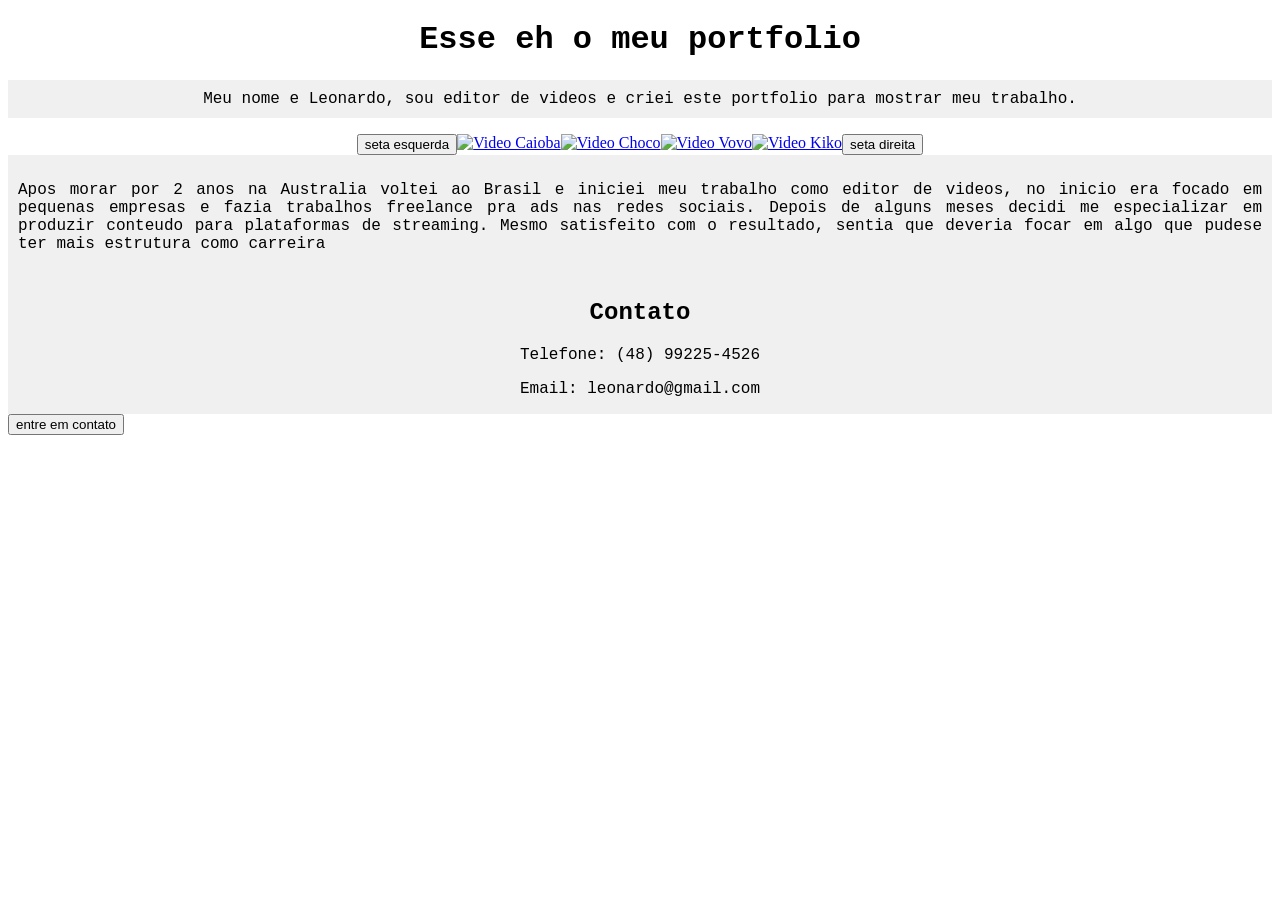
==== index.html @ e5629a9b "changed the style on experience section and included a button to contact me" ====
<!DOCTYPE html>
<html>
<head>
    <meta charset="UTF-8">
    <title>Meu Portfolio</title> 
    <link rel="stylesheet" href="style.css">
</head>
<body>
  <h1>Esse eh o meu portfolio</h1>
  <p class="description">Meu nome e Leonardo, sou editor de videos e criei este portfolio para mostrar meu trabalho.</p>
<div class="videos">
<button>seta esquerda</button>
<p class="video"><a href="https://www.instagram.com/reel/Dbdfe_CJthA/?utm_source=ig_web_copy_link&igsh=MzRlODBiNWFlZA=="><img src="./images/caioba.jpg" alt="Video Caioba"></a></p>
<br>
<p class="video"><a href="https://www.instagram.com/reel/Da0_VrKNfnN/?utm_source=ig_web_copy_link&igsh=MzRlODBiNWFlZA=="><img src="./images/choco.png" alt="Video Choco"></a></p>
<br>
<p class="video"><a href="https://www.instagram.com/reel/DUDsQWNEaJJ/?utm_source=ig_web_copy_link&igsh=MzRlODBiNWFlZA=="><img src="./images/vovo.jpg" alt="Video Vovo"></a></p>
<br>
<p class="video"><a href="https://www.tiktok.com/@kikofranchin/video/7564513068567334200?is_from_webapp=1&sender_device=pc&web_id=7665436020150765064"><img src="./images/kiko.jpeg" alt="Video Kiko"></a></p>
<button>seta direita</button>
</div>
<div class="secaoExperiencia"><p class="experience">Apos morar por 2 anos na Australia voltei ao Brasil e iniciei meu trabalho como editor de videos, no inicio era focado em pequenas empresas e fazia trabalhos freelance pra ads nas redes sociais. Depois de alguns meses decidi me especializar em produzir conteudo para plataformas de streaming. Mesmo satisfeito com o resultado, sentia que deveria focar em algo que pudese ter mais estrutura como carreira</p></div>
<div class="contato">
  <div>
  <h2>Contato</h2>
  <p>Telefone: (48) 99225-4526</p>
  <p>Email: leonardo@gmail.com</p>
</div>
</div>
<button>entre em contato</button>
</body>
</html>
---- style.css ----
.videos {
    display: flex;
    justify-content: center;
}

.video {
    margin: 0;
}

.video img {
    width: 280px;
    height: 280px;
    object-fit: contain;
}

h1{
    text-align: center;
    font-family: 'Courier New', Courier, monospace;
    
}
.description {
    text-align: center;
    font-family: 'Courier New', Courier, monospace;
    background-color: #f0f0f0;
    padding: 10px;
}
.secaoExperiencia{
    text-align: center;
    font-family: 'Courier New', Courier, monospace;
    background-color: #f0f0f0;
    display: inline-block;
    padding: 10px;
    text-align: justify;
}
.contato{
    background-color: #f0f0f0;
    text-align: center;
    font-family: 'Courier New', Courier, monospace;
    display: flex;
    justify-content: center;
}
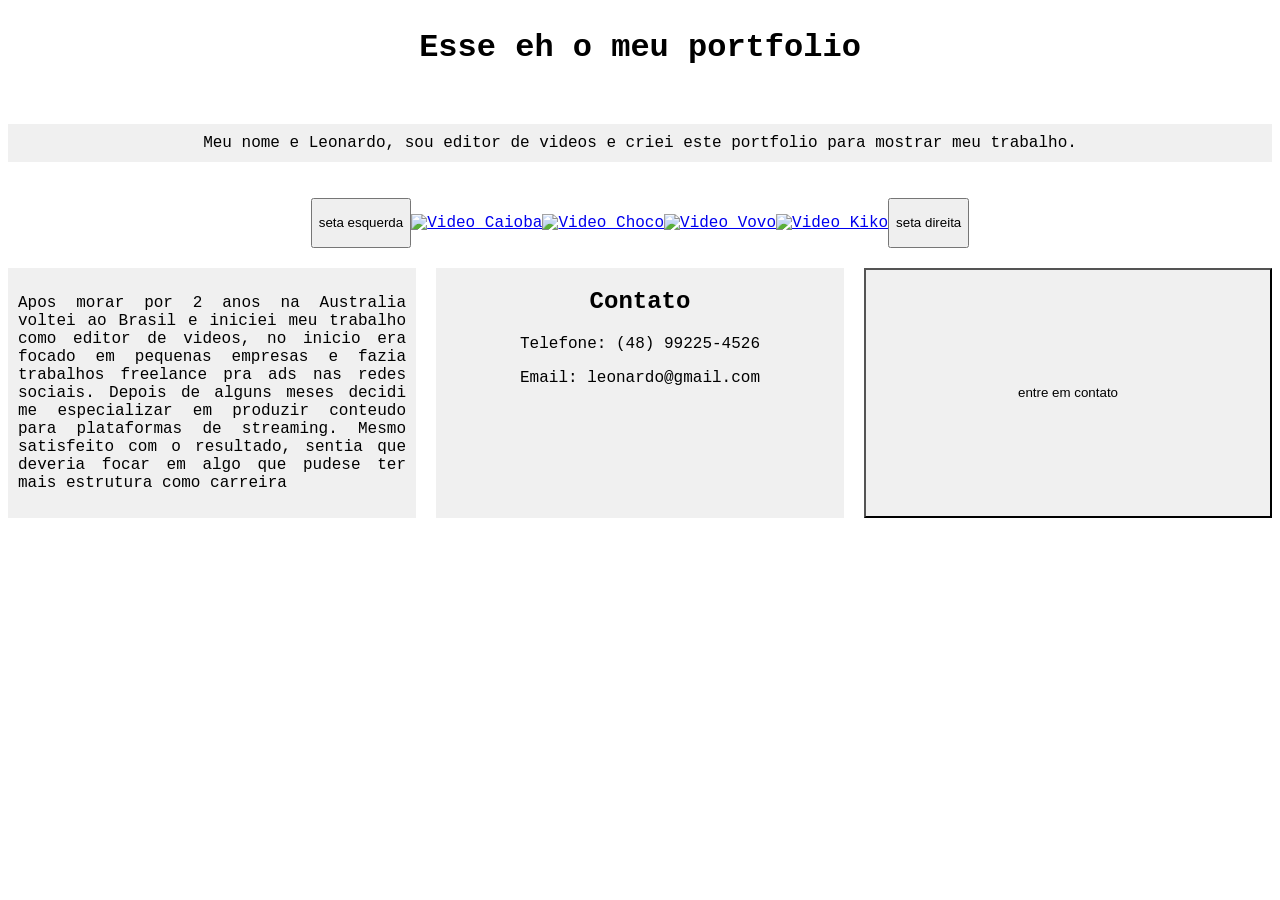
==== commit 4901c8c7: "melhorado o css e adicionado display grid" ====
--- a/index.html
+++ b/index.html
@@ -5,7 +5,7 @@
     <title>Meu Portfolio</title> 
     <link rel="stylesheet" href="style.css">
 </head>
-<body>
+<body class="grid">
   <h1>Esse eh o meu portfolio</h1>
   <p class="description">Meu nome e Leonardo, sou editor de videos e criei este portfolio para mostrar meu trabalho.</p>
 <div class="videos">
@@ -27,6 +27,6 @@
   <p>Email: leonardo@gmail.com</p>
 </div>
 </div>
-<button>entre em contato</button>
+<button class="contato">entre em contato</button>
 </body>
 </html>
--- a/style.css
+++ b/style.css
@@ -1,10 +1,19 @@
-.videos {
-    display: flex;
-    justify-content: center;
+.grid{
+    display: grid;
+    grid-template-columns: 1fr 1fr 1fr;
+    gap: 20px;
 }
 
-.video {
-    margin: 0;
+body{
+    text-align: center;
+    font-family: 'Courier New', Courier, monospace;
+}
+
+.videos{
+  grid-column: 1 / -1;
+  display:flex;
+  align-content: center;
+  justify-content: center;
 }
 
 .video img {
@@ -14,28 +23,19 @@
 }
 
 h1{
-    text-align: center;
-    font-family: 'Courier New', Courier, monospace;
-    
+    grid-column: 1 / -1;
 }
 .description {
-    text-align: center;
-    font-family: 'Courier New', Courier, monospace;
     background-color: #f0f0f0;
     padding: 10px;
+    grid-column: 1 / -1;
 }
 .secaoExperiencia{
-    text-align: center;
-    font-family: 'Courier New', Courier, monospace;
     background-color: #f0f0f0;
-    display: inline-block;
     padding: 10px;
     text-align: justify;
 }
 .contato{
     background-color: #f0f0f0;
-    text-align: center;
-    font-family: 'Courier New', Courier, monospace;
-    display: flex;
-    justify-content: center;
+    place-items: start;
 }
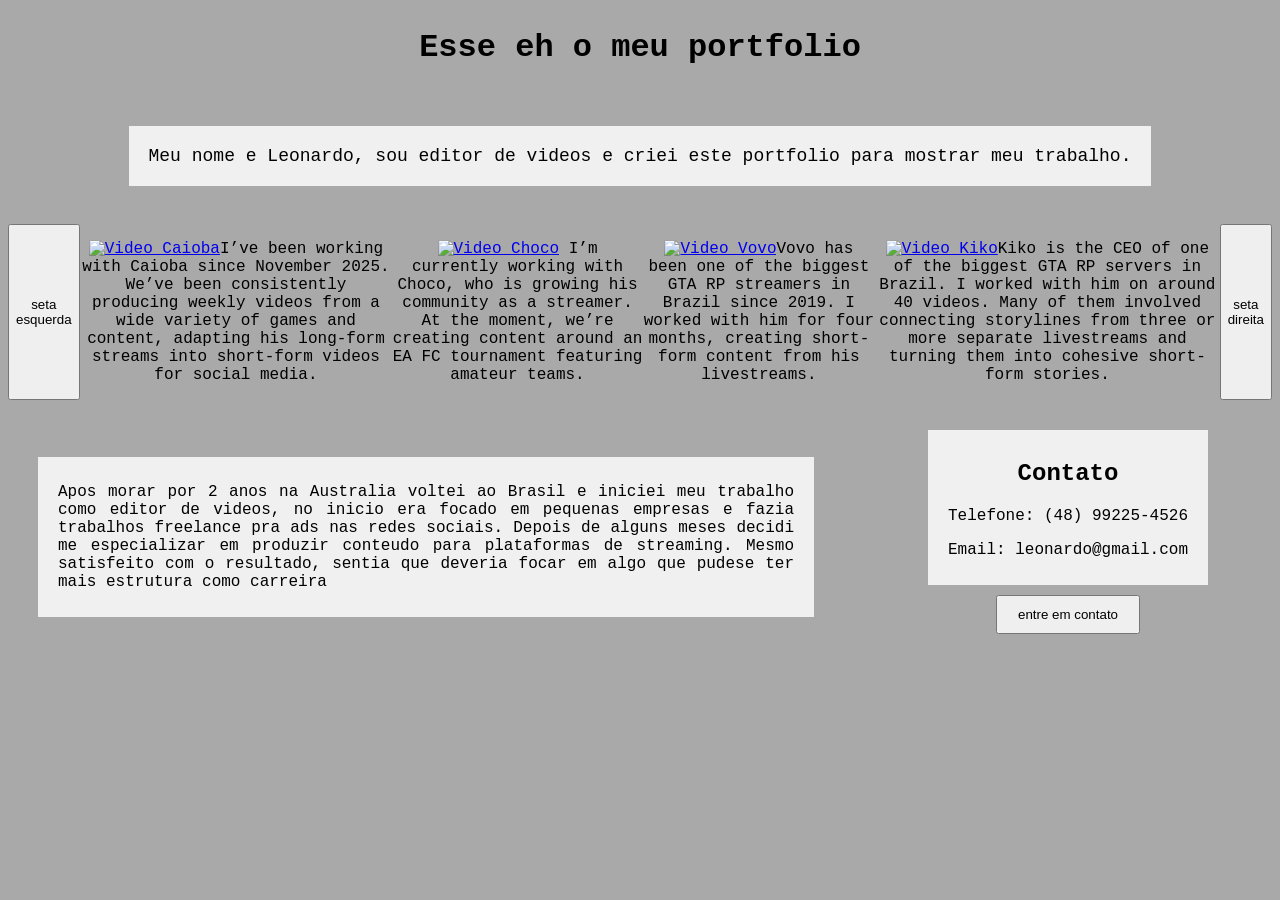
==== commit 20ba06aa: "adicionada descricao para cara item do portfolio e reoganizacao do campo experiencia" ====
--- a/index.html
+++ b/index.html
@@ -10,23 +10,25 @@
   <p class="description">Meu nome e Leonardo, sou editor de videos e criei este portfolio para mostrar meu trabalho.</p>
 <div class="videos">
 <button>seta esquerda</button>
-<p class="video"><a href="https://www.instagram.com/reel/Dbdfe_CJthA/?utm_source=ig_web_copy_link&igsh=MzRlODBiNWFlZA=="><img src="./images/caioba.jpg" alt="Video Caioba"></a></p>
+<p class="video"><a href="https://www.instagram.com/reel/Dbdfe_CJthA/?utm_source=ig_web_copy_link&igsh=MzRlODBiNWFlZA=="><img src="./images/caioba.jpg" alt="Video Caioba"></a>I’ve been working with Caioba since November 2025. We’ve been consistently producing weekly videos from a wide variety of games and content, adapting his long-form streams into short-form videos for social media.</p>
 <br>
-<p class="video"><a href="https://www.instagram.com/reel/Da0_VrKNfnN/?utm_source=ig_web_copy_link&igsh=MzRlODBiNWFlZA=="><img src="./images/choco.png" alt="Video Choco"></a></p>
+<p class="video"><a href="https://www.instagram.com/reel/Da0_VrKNfnN/?utm_source=ig_web_copy_link&igsh=MzRlODBiNWFlZA=="><img src="./images/choco.png" alt="Video Choco"></a> I’m currently working with Choco, who is growing his community as a streamer. At the moment, we’re creating content around an EA FC tournament featuring amateur teams.</p>
 <br>
-<p class="video"><a href="https://www.instagram.com/reel/DUDsQWNEaJJ/?utm_source=ig_web_copy_link&igsh=MzRlODBiNWFlZA=="><img src="./images/vovo.jpg" alt="Video Vovo"></a></p>
+<p class="video"><a href="https://www.instagram.com/reel/DUDsQWNEaJJ/?utm_source=ig_web_copy_link&igsh=MzRlODBiNWFlZA=="><img src="./images/vovo.jpg" alt="Video Vovo"></a>Vovo has been one of the biggest GTA RP streamers in Brazil since 2019. I worked with him for four months, creating short-form content from his livestreams.</p>
 <br>
-<p class="video"><a href="https://www.tiktok.com/@kikofranchin/video/7564513068567334200?is_from_webapp=1&sender_device=pc&web_id=7665436020150765064"><img src="./images/kiko.jpeg" alt="Video Kiko"></a></p>
+<p class="video"><a href="https://www.tiktok.com/@kikofranchin/video/7564513068567334200?is_from_webapp=1&sender_device=pc&web_id=7665436020150765064"><img src="./images/kiko.jpeg" alt="Video Kiko"></a>Kiko is the CEO of one of the biggest GTA RP servers in Brazil. I worked with him on around 40 videos. Many of them involved connecting storylines from three or more separate livestreams and turning them into cohesive short-form stories.</p>
 <button>seta direita</button>
 </div>
 <div class="secaoExperiencia"><p class="experience">Apos morar por 2 anos na Australia voltei ao Brasil e iniciei meu trabalho como editor de videos, no inicio era focado em pequenas empresas e fazia trabalhos freelance pra ads nas redes sociais. Depois de alguns meses decidi me especializar em produzir conteudo para plataformas de streaming. Mesmo satisfeito com o resultado, sentia que deveria focar em algo que pudese ter mais estrutura como carreira</p></div>
+<div class="info">
 <div class="contato">
   <div>
-  <h2>Contato</h2>
-  <p>Telefone: (48) 99225-4526</p>
-  <p>Email: leonardo@gmail.com</p>
+    <h2>Contato</h2>
+    <p>Telefone: (48) 99225-4526</p>
+    <p>Email: leonardo@gmail.com</p>
+  </div>
 </div>
+<button class="butao">entre em contato</button>
+</body>
 </div>
-<button class="contato">entre em contato</button>
-</body>
 </html>
--- a/style.css
+++ b/style.css
@@ -7,13 +7,14 @@
 body{
     text-align: center;
     font-family: 'Courier New', Courier, monospace;
+    background-color: darkgrey;
 }
 
 .videos{
   grid-column: 1 / -1;
+  grid-row: 3 / 4;
   display:flex;
   align-content: center;
-  justify-content: center;
 }
 
 .video img {
@@ -27,15 +28,35 @@
 }
 .description {
     background-color: #f0f0f0;
-    padding: 10px;
+    padding: 20px;
     grid-column: 1 / -1;
+    place-self: center;
+    font-size: 18px;
 }
 .secaoExperiencia{
     background-color: #f0f0f0;
-    padding: 10px;
+    padding: 20px;
     text-align: justify;
+    place-self: center;
+    grid-row: 4 / 5;
+    grid-column: 1 /3 ;
+    padding: 10px 20px;
+    margin: 30px;
 }
 .contato{
     background-color: #f0f0f0;
-    place-items: start;
+    place-self: center;
+    padding: 10px 20px;
+}
+.butao{
+       place-self: center;
+       padding: 10px 20px;
+       margin: 10px;
+}
+.info{
+    display: flex;
+    flex-direction: column;
+    align-items: center;
+    justify-content: center;
+    margin: 10px;
 }
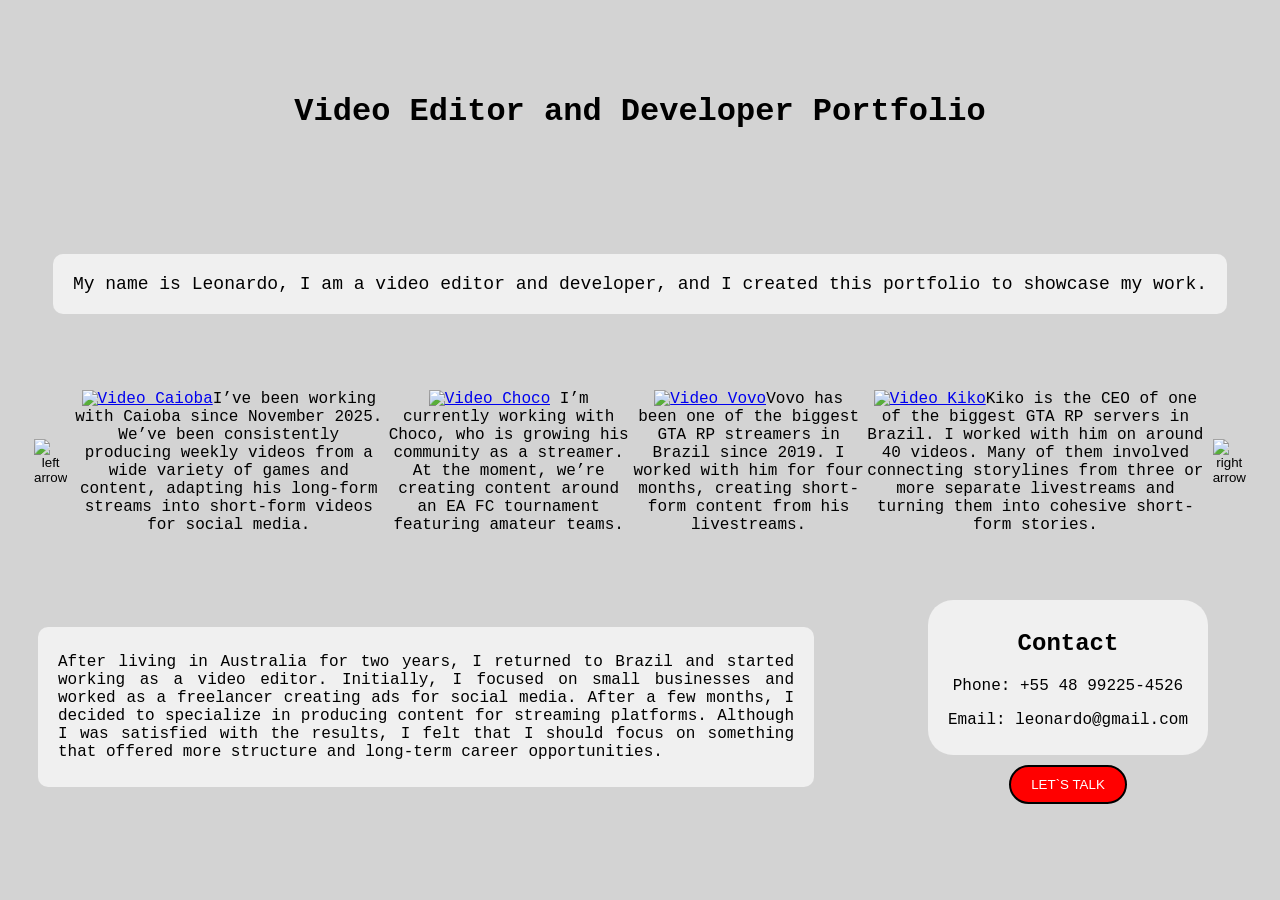
==== commit eb5f8522: "translated to english and improved the css" ====
--- a/index.html
+++ b/index.html
@@ -2,14 +2,15 @@
 <html>
 <head>
     <meta charset="UTF-8">
-    <title>Meu Portfolio</title> 
+    <title>Leonardo Meneguci Portfolio</title> 
     <link rel="stylesheet" href="style.css">
 </head>
 <body class="grid">
-  <h1>Esse eh o meu portfolio</h1>
-  <p class="description">Meu nome e Leonardo, sou editor de videos e criei este portfolio para mostrar meu trabalho.</p>
+  <h1>Video Editor and Developer Portfolio
+</h1>
+  <p class="description">My name is Leonardo, I am a video editor and developer, and I created this portfolio to showcase my work.</p>
 <div class="videos">
-<button>seta esquerda</button>
+<button class="button"><img src="./images/arrowleft.png" alt="left arrow"></button>
 <p class="video"><a href="https://www.instagram.com/reel/Dbdfe_CJthA/?utm_source=ig_web_copy_link&igsh=MzRlODBiNWFlZA=="><img src="./images/caioba.jpg" alt="Video Caioba"></a>I’ve been working with Caioba since November 2025. We’ve been consistently producing weekly videos from a wide variety of games and content, adapting his long-form streams into short-form videos for social media.</p>
 <br>
 <p class="video"><a href="https://www.instagram.com/reel/Da0_VrKNfnN/?utm_source=ig_web_copy_link&igsh=MzRlODBiNWFlZA=="><img src="./images/choco.png" alt="Video Choco"></a> I’m currently working with Choco, who is growing his community as a streamer. At the moment, we’re creating content around an EA FC tournament featuring amateur teams.</p>
@@ -17,18 +18,19 @@
 <p class="video"><a href="https://www.instagram.com/reel/DUDsQWNEaJJ/?utm_source=ig_web_copy_link&igsh=MzRlODBiNWFlZA=="><img src="./images/vovo.jpg" alt="Video Vovo"></a>Vovo has been one of the biggest GTA RP streamers in Brazil since 2019. I worked with him for four months, creating short-form content from his livestreams.</p>
 <br>
 <p class="video"><a href="https://www.tiktok.com/@kikofranchin/video/7564513068567334200?is_from_webapp=1&sender_device=pc&web_id=7665436020150765064"><img src="./images/kiko.jpeg" alt="Video Kiko"></a>Kiko is the CEO of one of the biggest GTA RP servers in Brazil. I worked with him on around 40 videos. Many of them involved connecting storylines from three or more separate livestreams and turning them into cohesive short-form stories.</p>
-<button>seta direita</button>
+<button class="button"><img src="./images/arrowright.png" alt="right arrow"></button>
 </div>
-<div class="secaoExperiencia"><p class="experience">Apos morar por 2 anos na Australia voltei ao Brasil e iniciei meu trabalho como editor de videos, no inicio era focado em pequenas empresas e fazia trabalhos freelance pra ads nas redes sociais. Depois de alguns meses decidi me especializar em produzir conteudo para plataformas de streaming. Mesmo satisfeito com o resultado, sentia que deveria focar em algo que pudese ter mais estrutura como carreira</p></div>
+<div class="secaoExperiencia"><p class="experience">After living in Australia for two years, I returned to Brazil and started working as a video editor. Initially, I focused on small businesses and worked as a freelancer creating ads for social media. After a few months, I decided to specialize in producing content for streaming platforms. Although I was satisfied with the results, I felt that I should focus on something that offered more structure and long-term career opportunities.
+</p></div>
 <div class="info">
 <div class="contato">
   <div>
-    <h2>Contato</h2>
-    <p>Telefone: (48) 99225-4526</p>
+    <h2>Contact</h2>
+    <p>Phone: +55 48 99225-4526</p>
     <p>Email: leonardo@gmail.com</p>
   </div>
 </div>
-<button class="butao">entre em contato</button>
+<button class="butao">let`s talk</button>
 </body>
 </div>
 </html>
--- a/style.css
+++ b/style.css
@@ -7,14 +7,22 @@
 body{
     text-align: center;
     font-family: 'Courier New', Courier, monospace;
-    background-color: darkgrey;
+    background-color: lightgrey;
+}
+
+.button{
+    background-color: transparent;
+    border: none;
+    cursor: pointer;
 }
 
 .videos{
   grid-column: 1 / -1;
   grid-row: 3 / 4;
   display:flex;
-  align-content: center;
+  padding: 20px;
+  width: auto;
+  justify-content: center;
 }
 
 .video img {
@@ -25,6 +33,7 @@
 
 h1{
     grid-column: 1 / -1;
+    padding: 5%;
 }
 .description {
     background-color: #f0f0f0;
@@ -32,6 +41,8 @@
     grid-column: 1 / -1;
     place-self: center;
     font-size: 18px;
+    margin: 20px;
+    border-radius: 10px;
 }
 .secaoExperiencia{
     background-color: #f0f0f0;
@@ -42,16 +53,23 @@
     grid-column: 1 /3 ;
     padding: 10px 20px;
     margin: 30px;
+    border-radius: 10px;
 }
 .contato{
     background-color: #f0f0f0;
     place-self: center;
     padding: 10px 20px;
+    border-radius: 25px;
 }
 .butao{
        place-self: center;
        padding: 10px 20px;
        margin: 10px;
+       background-color: red;
+       color: white;
+       border: 2px solid black;
+       border-radius: 25px;
+       text-transform: uppercase;
 }
 .info{
     display: flex;
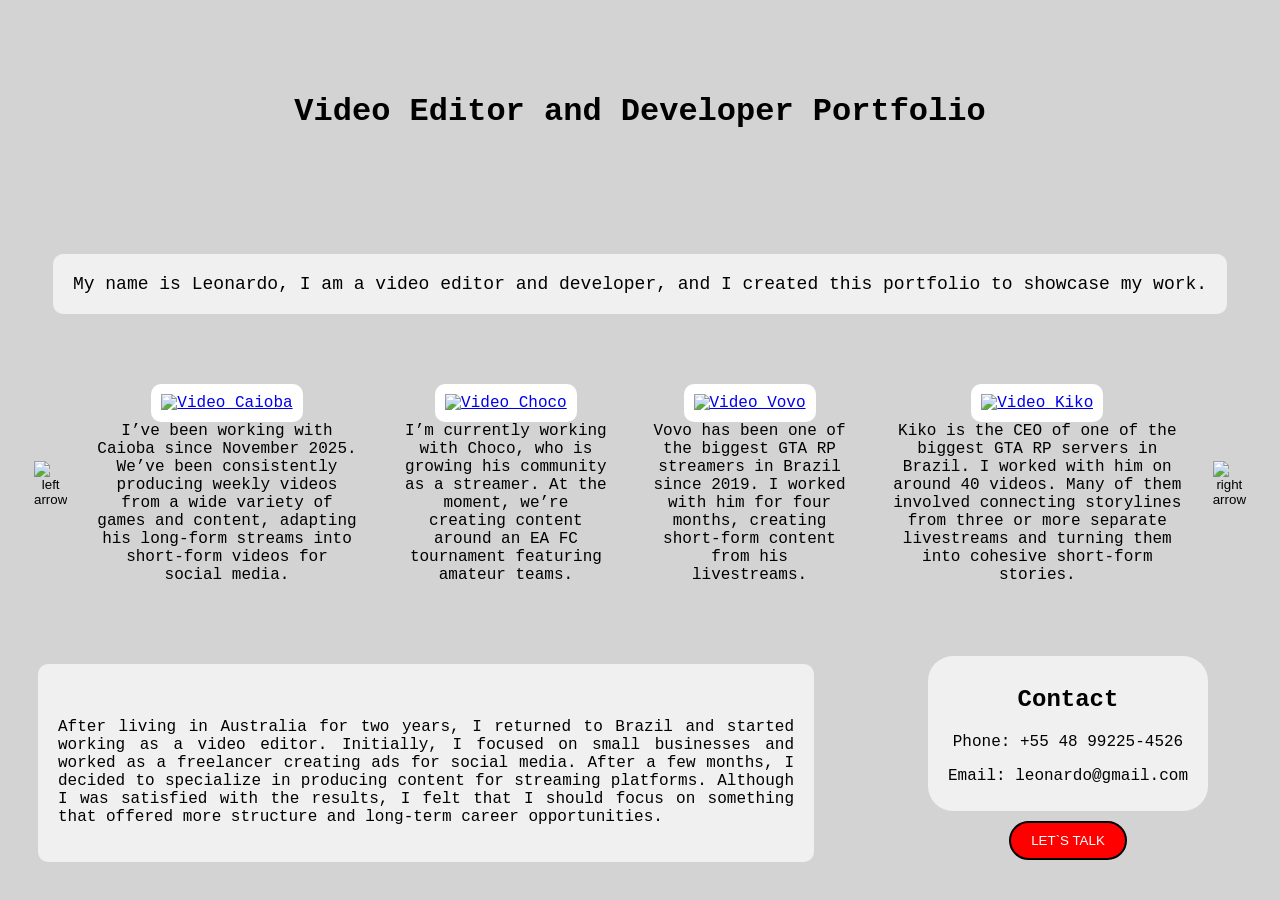
==== commit 8c1f06f9: "improved css" ====
--- a/index.html
+++ b/index.html
@@ -11,26 +11,26 @@
   <p class="description">My name is Leonardo, I am a video editor and developer, and I created this portfolio to showcase my work.</p>
 <div class="videos">
 <button class="button"><img src="./images/arrowleft.png" alt="left arrow"></button>
-<p class="video"><a href="https://www.instagram.com/reel/Dbdfe_CJthA/?utm_source=ig_web_copy_link&igsh=MzRlODBiNWFlZA=="><img src="./images/caioba.jpg" alt="Video Caioba"></a>I’ve been working with Caioba since November 2025. We’ve been consistently producing weekly videos from a wide variety of games and content, adapting his long-form streams into short-form videos for social media.</p>
+<p class="video"><a href="https://www.instagram.com/reel/Dbdfe_CJthA/?utm_source=ig_web_copy_link&igsh=MzRlODBiNWFlZA=="><img src="./images/caioba.jpg" alt="Video Caioba"></a><br>I’ve been working with Caioba since November 2025. We’ve been consistently producing weekly videos from a wide variety of games and content, adapting his long-form streams into short-form videos for social media.</p>
 <br>
-<p class="video"><a href="https://www.instagram.com/reel/Da0_VrKNfnN/?utm_source=ig_web_copy_link&igsh=MzRlODBiNWFlZA=="><img src="./images/choco.png" alt="Video Choco"></a> I’m currently working with Choco, who is growing his community as a streamer. At the moment, we’re creating content around an EA FC tournament featuring amateur teams.</p>
+<p class="video"><a href="https://www.instagram.com/reel/Da0_VrKNfnN/?utm_source=ig_web_copy_link&igsh=MzRlODBiNWFlZA=="><img src="./images/choco.png" alt="Video Choco"></a><br> I’m currently working with Choco, who is growing his community as a streamer. At the moment, we’re creating content around an EA FC tournament featuring amateur teams.</p>
 <br>
-<p class="video"><a href="https://www.instagram.com/reel/DUDsQWNEaJJ/?utm_source=ig_web_copy_link&igsh=MzRlODBiNWFlZA=="><img src="./images/vovo.jpg" alt="Video Vovo"></a>Vovo has been one of the biggest GTA RP streamers in Brazil since 2019. I worked with him for four months, creating short-form content from his livestreams.</p>
+<p class="video"><a href="https://www.instagram.com/reel/DUDsQWNEaJJ/?utm_source=ig_web_copy_link&igsh=MzRlODBiNWFlZA=="><img src="./images/vovo.jpg" alt="Video Vovo"></a><br>Vovo has been one of the biggest GTA RP streamers in Brazil since 2019. I worked with him for four months, creating short-form content from his livestreams.</p>
 <br>
-<p class="video"><a href="https://www.tiktok.com/@kikofranchin/video/7564513068567334200?is_from_webapp=1&sender_device=pc&web_id=7665436020150765064"><img src="./images/kiko.jpeg" alt="Video Kiko"></a>Kiko is the CEO of one of the biggest GTA RP servers in Brazil. I worked with him on around 40 videos. Many of them involved connecting storylines from three or more separate livestreams and turning them into cohesive short-form stories.</p>
+<p class="video"><a href="https://www.tiktok.com/@kikofranchin/video/7564513068567334200?is_from_webapp=1&sender_device=pc&web_id=7665436020150765064"><img src="./images/kiko.jpeg" alt="Video Kiko"></a><br>Kiko is the CEO of one of the biggest GTA RP servers in Brazil. I worked with him on around 40 videos. Many of them involved connecting storylines from three or more separate livestreams and turning them into cohesive short-form stories.</p>
 <button class="button"><img src="./images/arrowright.png" alt="right arrow"></button>
 </div>
-<div class="secaoExperiencia"><p class="experience">After living in Australia for two years, I returned to Brazil and started working as a video editor. Initially, I focused on small businesses and worked as a freelancer creating ads for social media. After a few months, I decided to specialize in producing content for streaming platforms. Although I was satisfied with the results, I felt that I should focus on something that offered more structure and long-term career opportunities.
+<div class="expSection"><p class="experience"><br>After living in Australia for two years, I returned to Brazil and started working as a video editor. Initially, I focused on small businesses and worked as a freelancer creating ads for social media. After a few months, I decided to specialize in producing content for streaming platforms. Although I was satisfied with the results, I felt that I should focus on something that offered more structure and long-term career opportunities.
 </p></div>
 <div class="info">
-<div class="contato">
+<div class="contact">
   <div>
     <h2>Contact</h2>
     <p>Phone: +55 48 99225-4526</p>
     <p>Email: leonardo@gmail.com</p>
   </div>
 </div>
-<button class="butao">let`s talk</button>
+<button class="buttonCtt">let`s talk</button>
 </body>
 </div>
 </html>
--- a/style.css
+++ b/style.css
@@ -29,6 +29,20 @@
     width: 280px;
     height: 280px;
     object-fit: contain;
+    padding: 10px;
+    background-size: auto;
+    background-color: white;
+    border-radius: 10px;
+}
+
+.video{
+    margin: 0px 10px;
+    padding: 10px;
+}
+
+.video:hover{
+    transform: scale(1.1);
+    transition: transform 0.3s ease-in-out;
 }
 
 h1{
@@ -44,33 +58,41 @@
     margin: 20px;
     border-radius: 10px;
 }
-.secaoExperiencia{
+.expSection{
     background-color: #f0f0f0;
-    padding: 20px;
     text-align: justify;
     place-self: center;
     grid-row: 4 / 5;
     grid-column: 1 /3 ;
-    padding: 10px 20px;
+    padding: 20px 20px;
     margin: 30px;
     border-radius: 10px;
 }
-.contato{
+.contact{
     background-color: #f0f0f0;
     place-self: center;
     padding: 10px 20px;
     border-radius: 25px;
 }
-.butao{
-       place-self: center;
-       padding: 10px 20px;
-       margin: 10px;
-       background-color: red;
-       color: white;
-       border: 2px solid black;
-       border-radius: 25px;
-       text-transform: uppercase;
+.buttonCtt{
+    place-self: center;
+    padding: 10px 20px;
+    margin: 10px;
+    background-color: red;
+    color: white;
+    border: 2px solid black;
+    border-radius: 25px;
+    text-transform: uppercase;
 }
+
+.buttonCtt:focus{
+    background-color: black;
+    font-weight: bold;
+    color: red;
+    border: 5px solid red;
+    transition: 0.3s ease-in-out;
+}
+
 .info{
     display: flex;
     flex-direction: column;
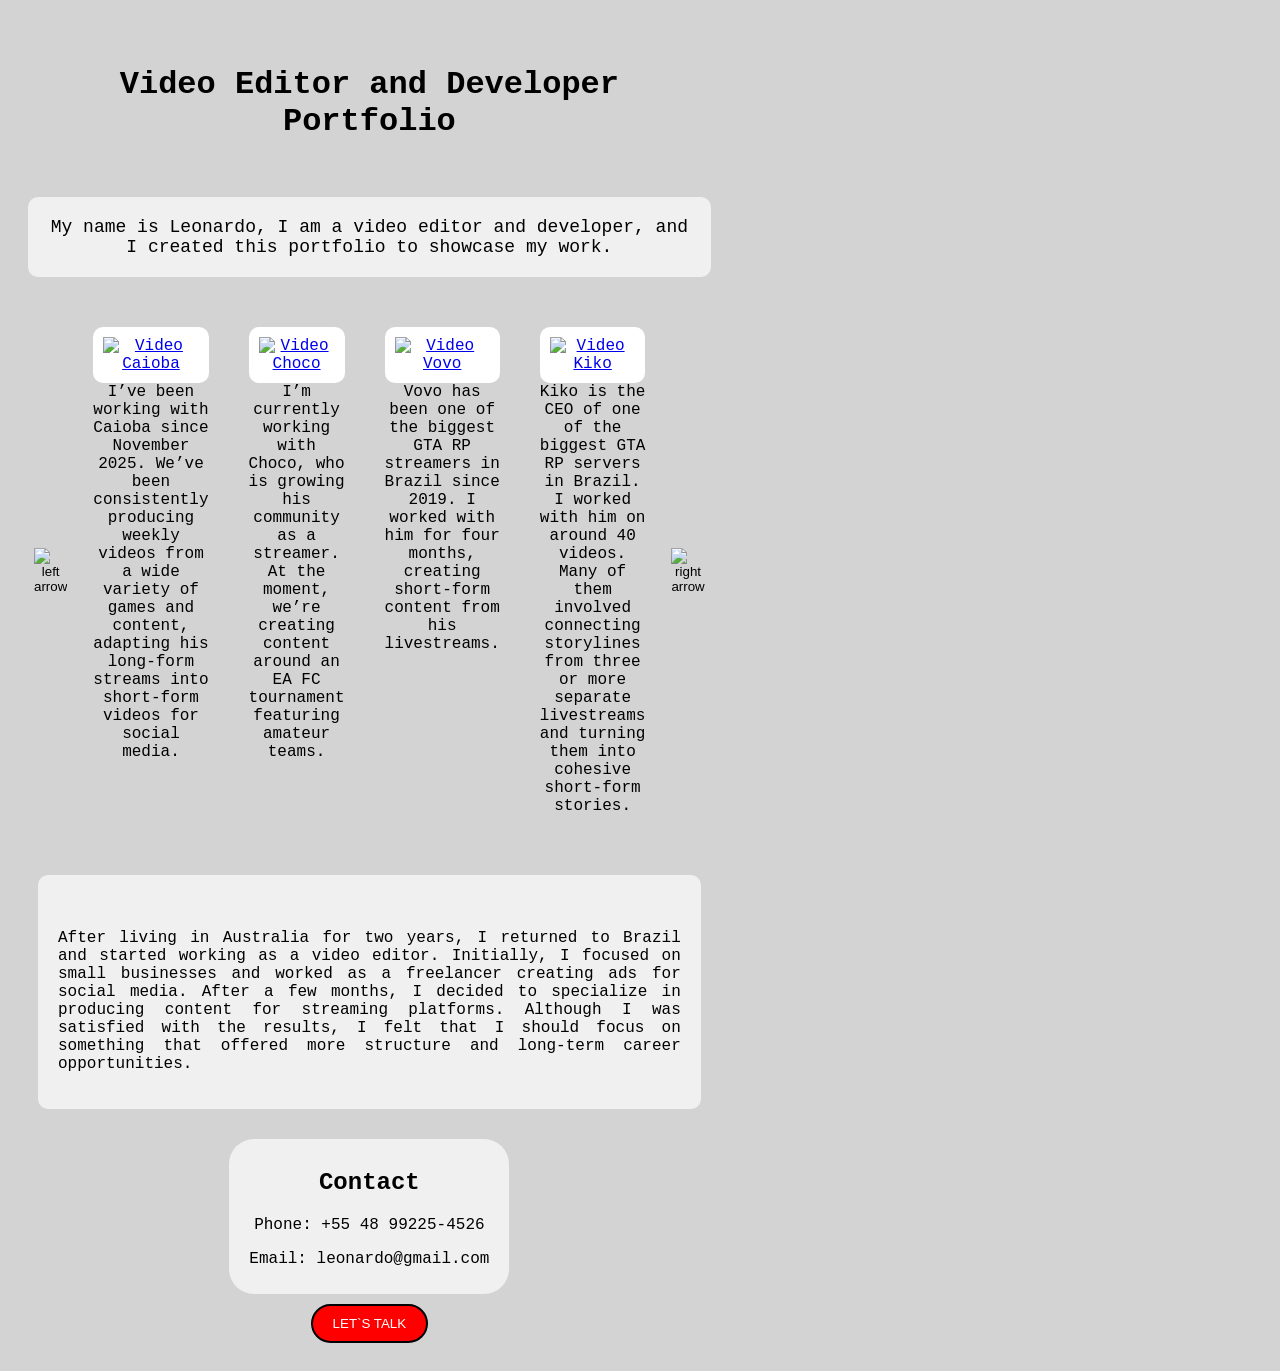
==== commit 6d203110: "added meta tag viewport" ====
--- a/index.html
+++ b/index.html
@@ -2,6 +2,7 @@
 <html>
 <head>
     <meta charset="UTF-8">
+    <meta:vport name="viewport" content="width=device-width, initial-scale=1.0">
     <title>Leonardo Meneguci Portfolio</title> 
     <link rel="stylesheet" href="style.css">
 </head>
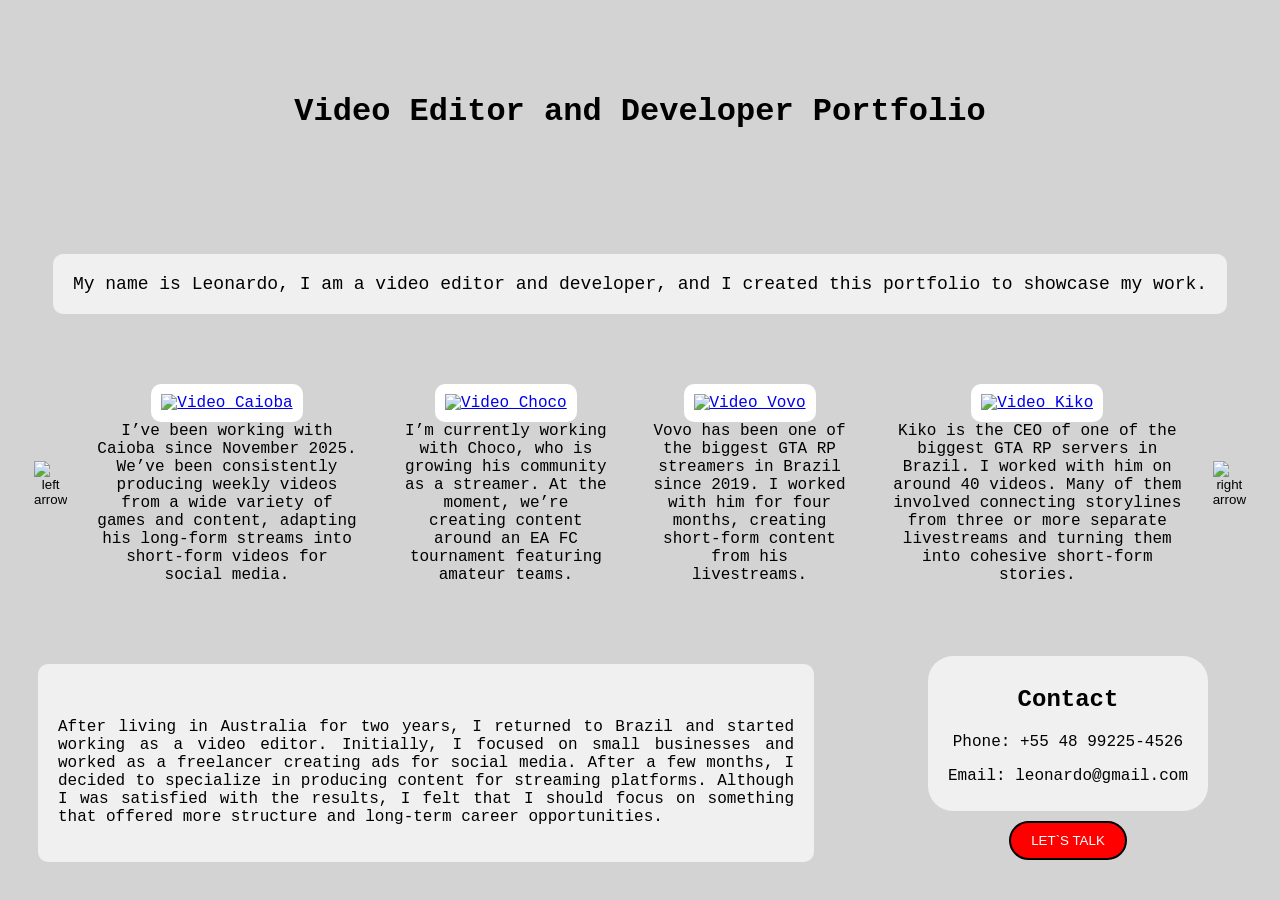
==== commit e5414a07: "fixed error on site scale" ====
--- a/index.html
+++ b/index.html
@@ -2,7 +2,7 @@
 <html>
 <head>
     <meta charset="UTF-8">
-    <meta:vport name="viewport" content="width=device-width, initial-scale=1.0">
+    <!-- <meta:vport name="viewport" content="width=device-width, initial-scale=1.0"> -->
     <title>Leonardo Meneguci Portfolio</title> 
     <link rel="stylesheet" href="style.css">
 </head>
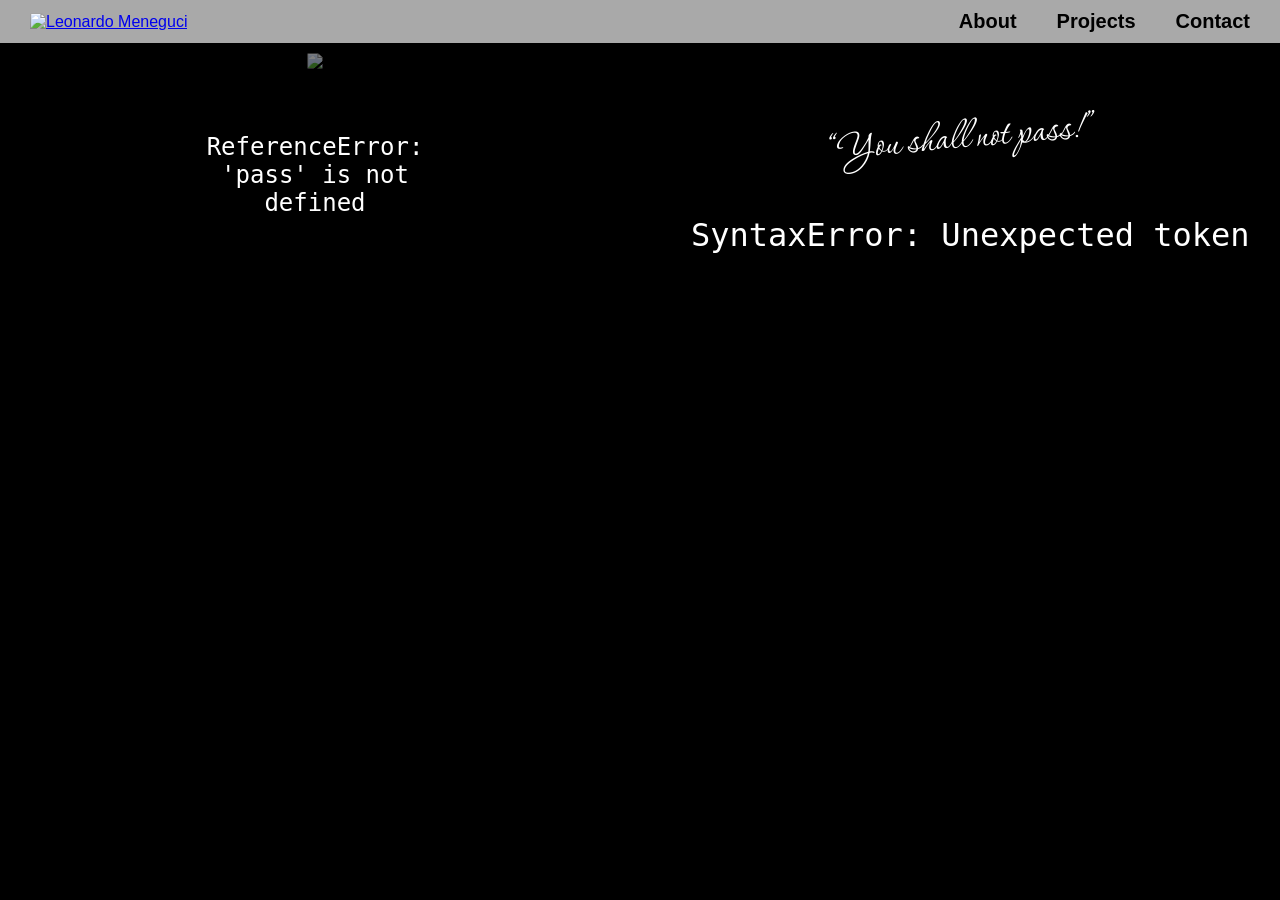
==== commit bb96c566: "new portfolio version" ====
--- a/index.html
+++ b/index.html
@@ -2,36 +2,29 @@
 <html>
 <head>
     <meta charset="UTF-8">
-    <!-- <meta:vport name="viewport" content="width=device-width, initial-scale=1.0"> -->
+    <meta name="viewport" content="width=device-width, initial-scale=1.0">
     <title>Leonardo Meneguci Portfolio</title> 
     <link rel="stylesheet" href="style.css">
-</head>
-<body class="grid">
-  <h1>Video Editor and Developer Portfolio
-</h1>
-  <p class="description">My name is Leonardo, I am a video editor and developer, and I created this portfolio to showcase my work.</p>
-<div class="videos">
-<button class="button"><img src="./images/arrowleft.png" alt="left arrow"></button>
-<p class="video"><a href="https://www.instagram.com/reel/Dbdfe_CJthA/?utm_source=ig_web_copy_link&igsh=MzRlODBiNWFlZA=="><img src="./images/caioba.jpg" alt="Video Caioba"></a><br>I’ve been working with Caioba since November 2025. We’ve been consistently producing weekly videos from a wide variety of games and content, adapting his long-form streams into short-form videos for social media.</p>
-<br>
-<p class="video"><a href="https://www.instagram.com/reel/Da0_VrKNfnN/?utm_source=ig_web_copy_link&igsh=MzRlODBiNWFlZA=="><img src="./images/choco.png" alt="Video Choco"></a><br> I’m currently working with Choco, who is growing his community as a streamer. At the moment, we’re creating content around an EA FC tournament featuring amateur teams.</p>
-<br>
-<p class="video"><a href="https://www.instagram.com/reel/DUDsQWNEaJJ/?utm_source=ig_web_copy_link&igsh=MzRlODBiNWFlZA=="><img src="./images/vovo.jpg" alt="Video Vovo"></a><br>Vovo has been one of the biggest GTA RP streamers in Brazil since 2019. I worked with him for four months, creating short-form content from his livestreams.</p>
-<br>
-<p class="video"><a href="https://www.tiktok.com/@kikofranchin/video/7564513068567334200?is_from_webapp=1&sender_device=pc&web_id=7665436020150765064"><img src="./images/kiko.jpeg" alt="Video Kiko"></a><br>Kiko is the CEO of one of the biggest GTA RP servers in Brazil. I worked with him on around 40 videos. Many of them involved connecting storylines from three or more separate livestreams and turning them into cohesive short-form stories.</p>
-<button class="button"><img src="./images/arrowright.png" alt="right arrow"></button>
-</div>
-<div class="expSection"><p class="experience"><br>After living in Australia for two years, I returned to Brazil and started working as a video editor. Initially, I focused on small businesses and worked as a freelancer creating ads for social media. After a few months, I decided to specialize in producing content for streaming platforms. Although I was satisfied with the results, I felt that I should focus on something that offered more structure and long-term career opportunities.
-</p></div>
-<div class="info">
-<div class="contact">
-  <div>
-    <h2>Contact</h2>
-    <p>Phone: +55 48 99225-4526</p>
-    <p>Email: leonardo@gmail.com</p>
-  </div>
-</div>
-<button class="buttonCtt">let`s talk</button>
+</head> 
+<body>
+  <header>
+    <a href="index.html"><img src="images/leo.png" alt="Leonardo Meneguci" class="profile-image"></a>
+    <ul class="header-menu">
+      <li><a href="about.html">About</a></li>
+      <li><a href="projects.html">Projects</a></li>
+      <li><a href="contact.html">Contact</a></li>
+    </ul>
+  </header>
+  <main>
+    <section class="main-content">
+      <div class="main-image">
+      <img src="images/learningexp.gif" class="image">
+      </div>
+      <div class="main-text">
+      <p>“You shall not pass!”</p>
+      <p class="error-message">SyntaxError: Unexpected token</p>
+      </div>
+  </section>
+  </main>
 </body>
-</div>
 </html>
--- a/style.css
+++ b/style.css
@@ -1,102 +1,166 @@
-.grid{
-    display: grid;
-    grid-template-columns: 1fr 1fr 1fr;
-    gap: 20px;
+@font-face {
+    font-family: "Corinthia";
+    src: url("./fonts/Corinthia-Regular.ttf") format("truetype");
 }
-
-body{
-    text-align: center;
-    font-family: 'Courier New', Courier, monospace;
-    background-color: lightgrey;
+body {
+    font-family: Arial, sans-serif;
+    margin: 0;
+    padding: 0;
+    background-color: black;
 }
-
-.button{
-    background-color: transparent;
-    border: none;
-    cursor: pointer;
-}
-
-.videos{
-  grid-column: 1 / -1;
-  grid-row: 3 / 4;
-  display:flex;
-  padding: 20px;
-  width: auto;
-  justify-content: center;
-}
-
-.video img {
-    width: 280px;
-    height: 280px;
-    object-fit: contain;
-    padding: 10px;
-    background-size: auto;
-    background-color: white;
-    border-radius: 10px;
-}
-
-.video{
-    margin: 0px 10px;
+header{
+    display: flex;
+    justify-content: space-between;
+    align-items: center;
+    background-color: darkgray;
     padding: 10px;
 }
-
-.video:hover{
-    transform: scale(1.1);
-    transition: transform 0.3s ease-in-out;
+.profile-image {
+  width: 50px;
+  height: auto;
+  border-radius: 5%;
+  margin: 0px 20px; 
 }
-
-h1{
-    grid-column: 1 / -1;
-    padding: 5%;
+.header-menu {
+  list-style: none;
+  display: flex;
+  flex-wrap: wrap;
+  justify-content: center;
+  gap: 20px;
+  margin: 0px;
+  padding: 0px;
 }
-.description {
-    background-color: #f0f0f0;
-    padding: 20px;
-    grid-column: 1 / -1;
-    place-self: center;
-    font-size: 18px;
-    margin: 20px;
-    border-radius: 10px;
+.header-menu li {
+   margin-right: 20px;
 }
-.expSection{
-    background-color: #f0f0f0;
-    text-align: justify;
-    place-self: center;
-    grid-row: 4 / 5;
-    grid-column: 1 /3 ;
-    padding: 20px 20px;
-    margin: 30px;
-    border-radius: 10px;
+.header-menu li a {
+  position: relative;
+  text-decoration: none;
+  font-size: 1.5rem;
+  color: black;
+  font-weight: bold;
+  background-color: transparent;
+ 
 }
-.contact{
-    background-color: #f0f0f0;
-    place-self: center;
-    padding: 10px 20px;
-    border-radius: 25px;
+.header-menu li a::after {
+  content: '';
+  position: absolute;
+  display: block;
+  width:0;
+  height: 2px;
+  background: black;
 }
-.buttonCtt{
-    place-self: center;
-    padding: 10px 20px;
-    margin: 10px;
-    background-color: red;
-    color: white;
-    border: 2px solid black;
-    border-radius: 25px;
-    text-transform: uppercase;
+.header-menu li a:hover::after {
+    width: 100%;
+    transition: width 0.3s ease;
 }
-
-.buttonCtt:focus{
-    background-color: black;
-    font-weight: bold;
-    color: red;
-    border: 5px solid red;
-    transition: 0.3s ease-in-out;
+.main-content {
+  display: grid;
+  grid-template-columns: repeat(2, 1fr);
+  gap: 20px;
 }
-
-.info{
+.main-image{
+  position: relative;
+  justify-self: center;
+}
+.image {
+  width: 700px;
+  height: auto;
+  margin: 10px;
+  opacity: 0.5;
+  border-radius: 5%;
+  mask-image: 
+    linear-gradient(to right, transparent, black 5%, black 95%, transparent),
+    linear-gradient(to bottom, transparent, black 5%, black 95%, transparent);
+  mask-composite: intersect;
+  position: relative;
+}
+.main-image::after {
+  content: "ReferenceError: 'pass' is not defined";
+  font-family: IBMPlexMono, monospace;
+  position: absolute;
+  inset: 0;
+  display: flex;
+  text-align: center;
+  justify-content: center;
+  align-items: center;
+  color: white;
+  font-size: 1.50rem;
+}
+.main-image:hover::after {
+ display: none;
+ transition: display 0.3s ease;
+}
+.main-image:hover .image {
+  opacity: 1;
+  transition: opacity 0.3s ease;
+  scale: 1.05;
+  transition: scale 0.3s ease;
+}
+.main-text {
+  color: white;
+  text-align: center;
+  font-family: Corinthia, sans-serif;;
+  font-size: 8rem;
+  text-align: center;
+  margin: 20px;
+  rotate: -5deg;
+}
+.error-message {
+  font-family: IBMPlexMono, monospace;
+  font-size: 4rem;
+  text-align: center;
+  margin-top: 10px;
+  rotate: 5deg;
+}
+.error-message:hover{
+  color: red;
+  transition: color 0.3s ease;
+}
+@media (max-width: 1300px) {
+  .header-menu li a {
+    font-size: 1.25rem;
+  }
+  .main-text {
+    font-size: 3rem;
+  }
+  .error-message {
+    font-size: 2rem;
+  }
+  .main-image .image {
+    width: 500px;
+  }
+}
+@media (max-width: 700px) {
+  .header-menu li a::after{
+   display: none;
+}
+  .header-menu li a:hover {
+  background-color: red;
+  transition: background-color 0.3s ease;
+}
+  header {
+    flex-direction: column;
+  }
+  img.profile-image {
+    margin: 10px 0;
+  }
+  .header-menu{
+    justify-content: center;
+    align-items: center;
+    gap: 10px;
+  }
+  .header-menu li a {
+    font-size: 1rem;
+  }
+  .main-content {
     display: flex;
     flex-direction: column;
-    align-items: center;
-    justify-content: center;
-    margin: 10px;
+  }
+  .main-image {
+    display:none
+  }
+  .main-text {
+    grid-column: 1 / -1;
+  }
 }
